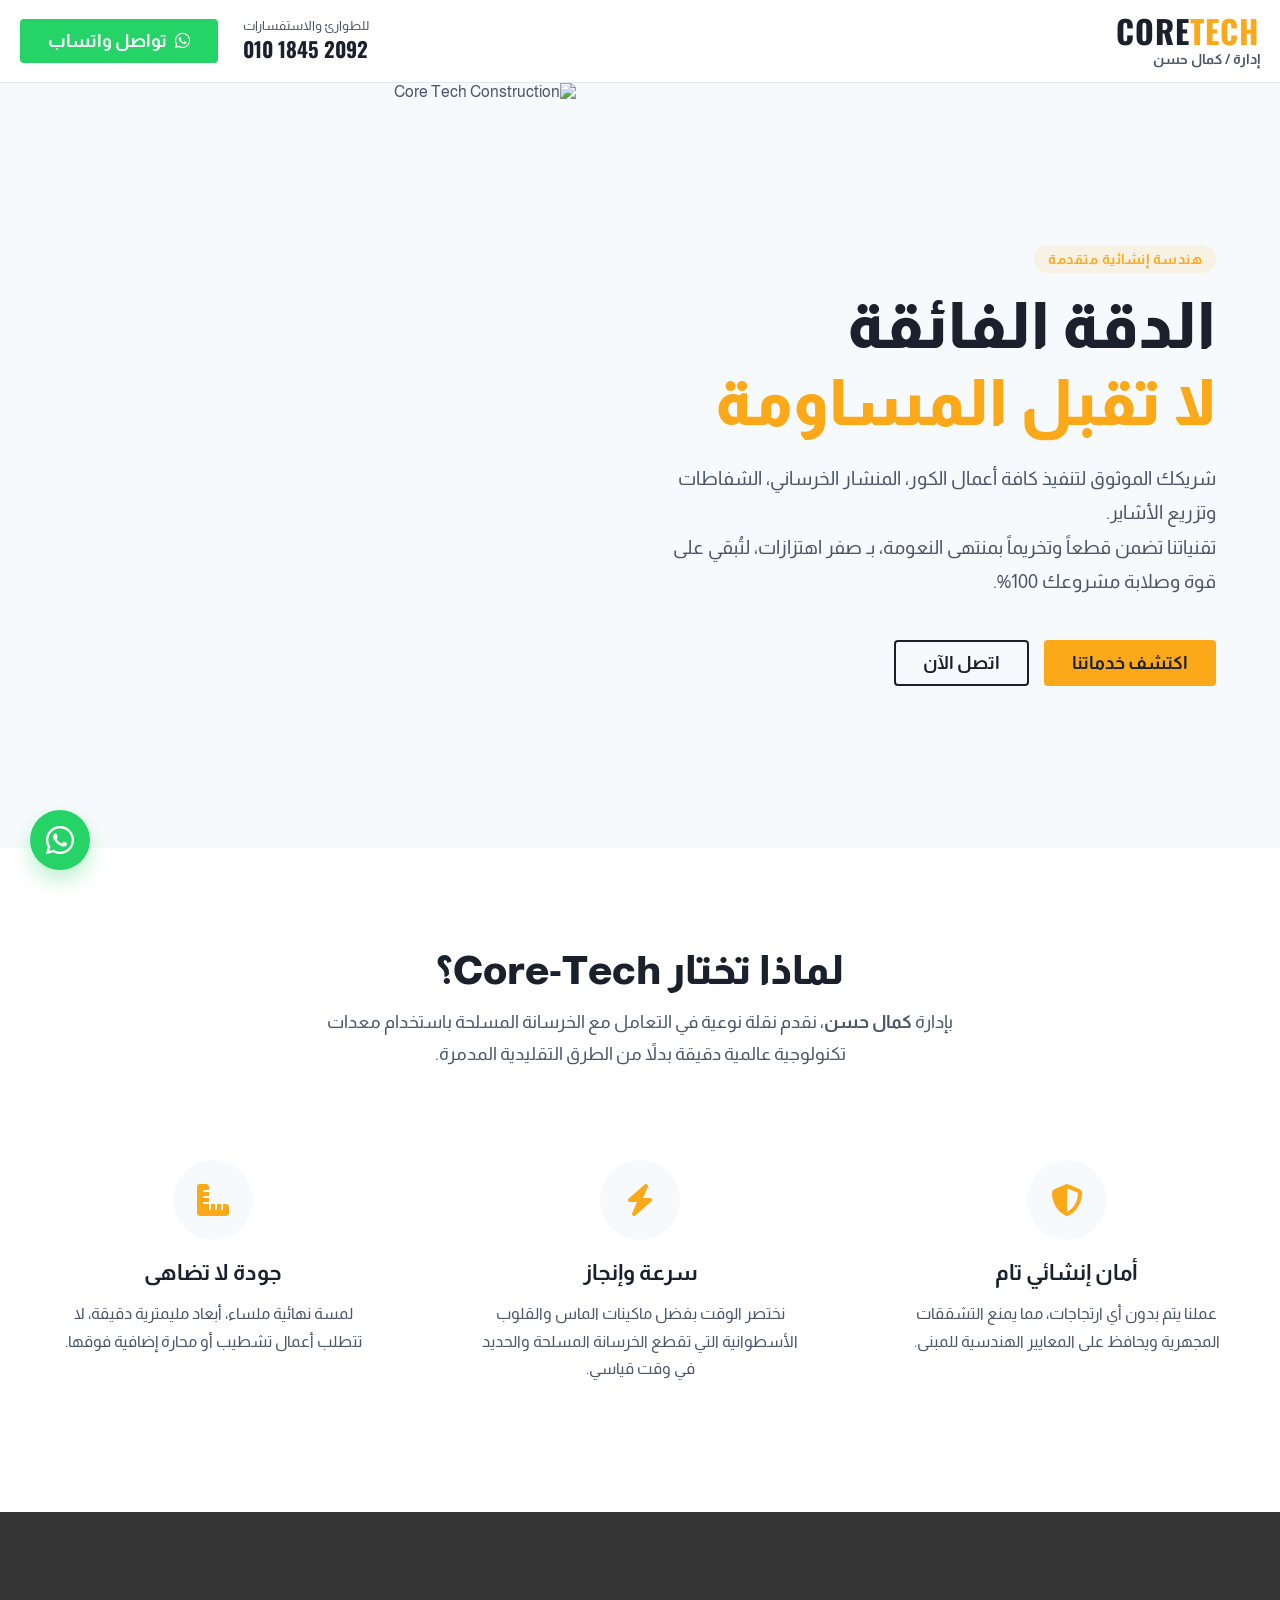
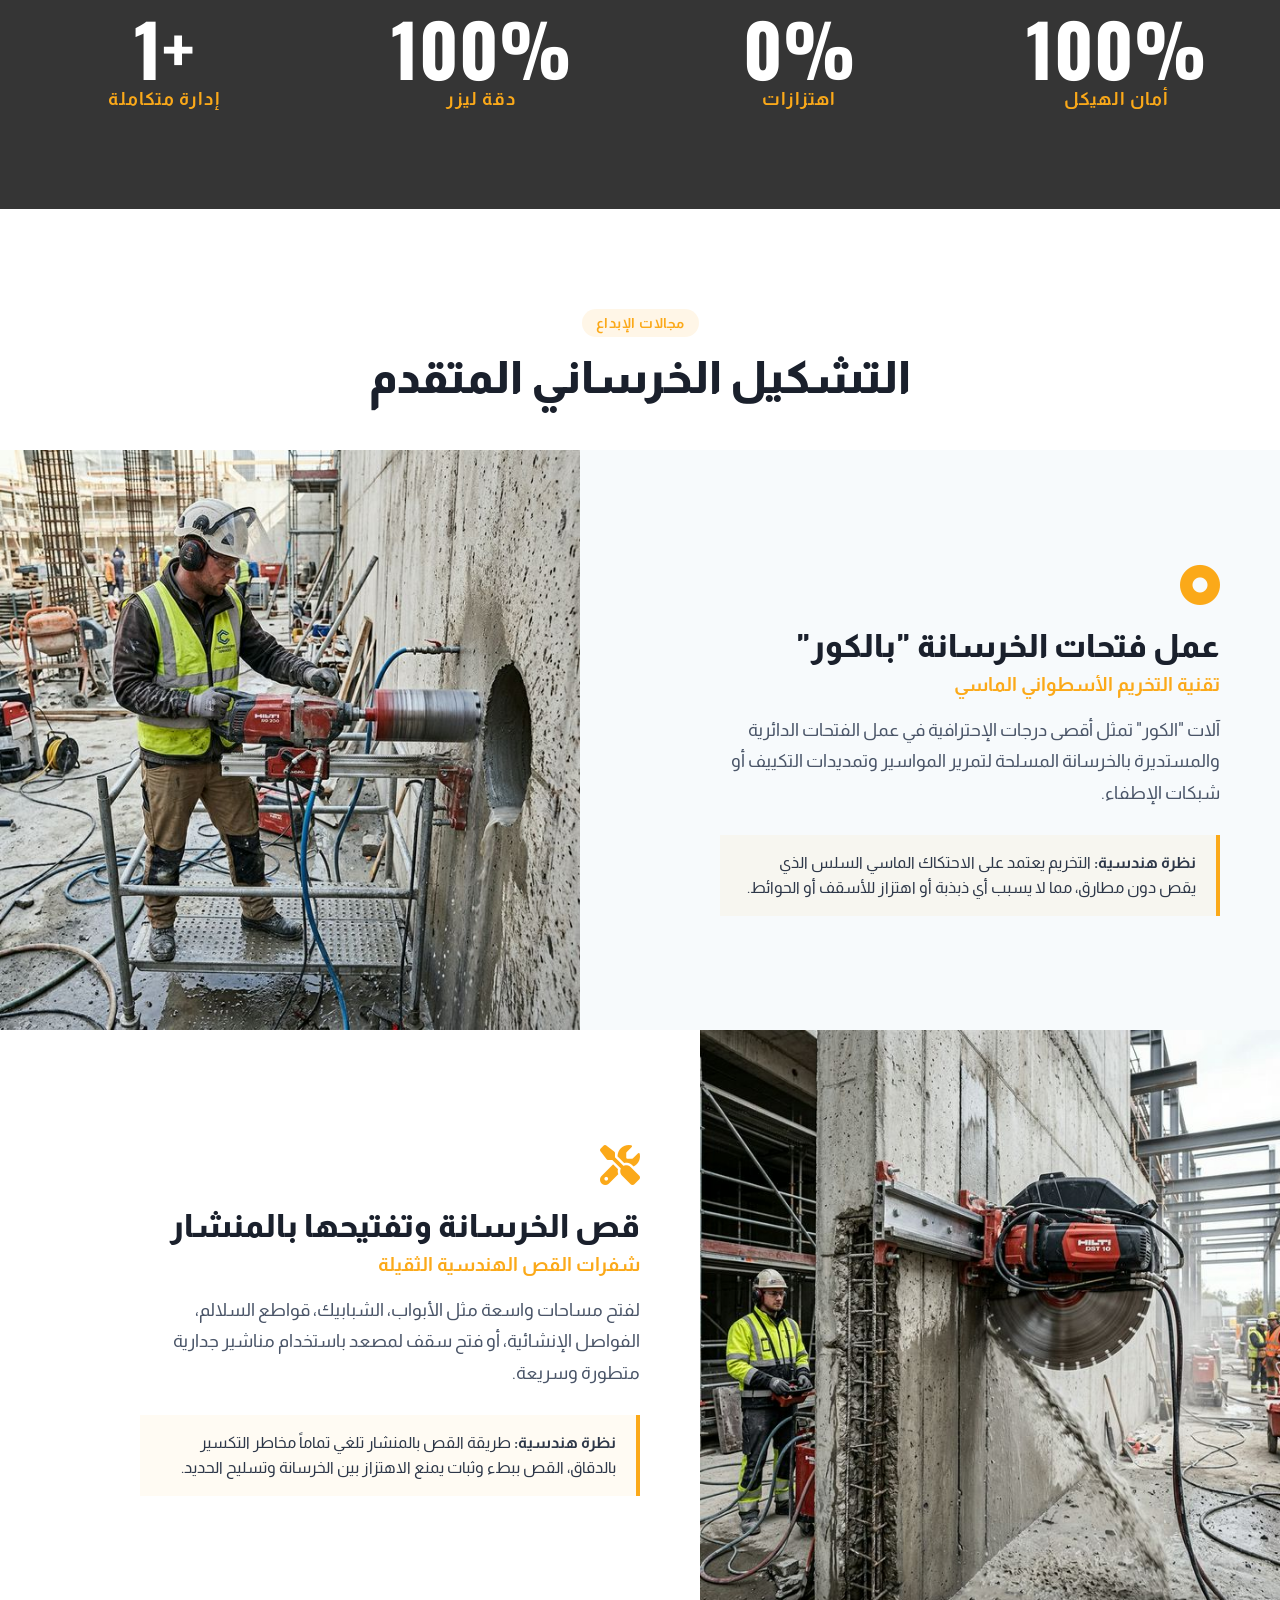
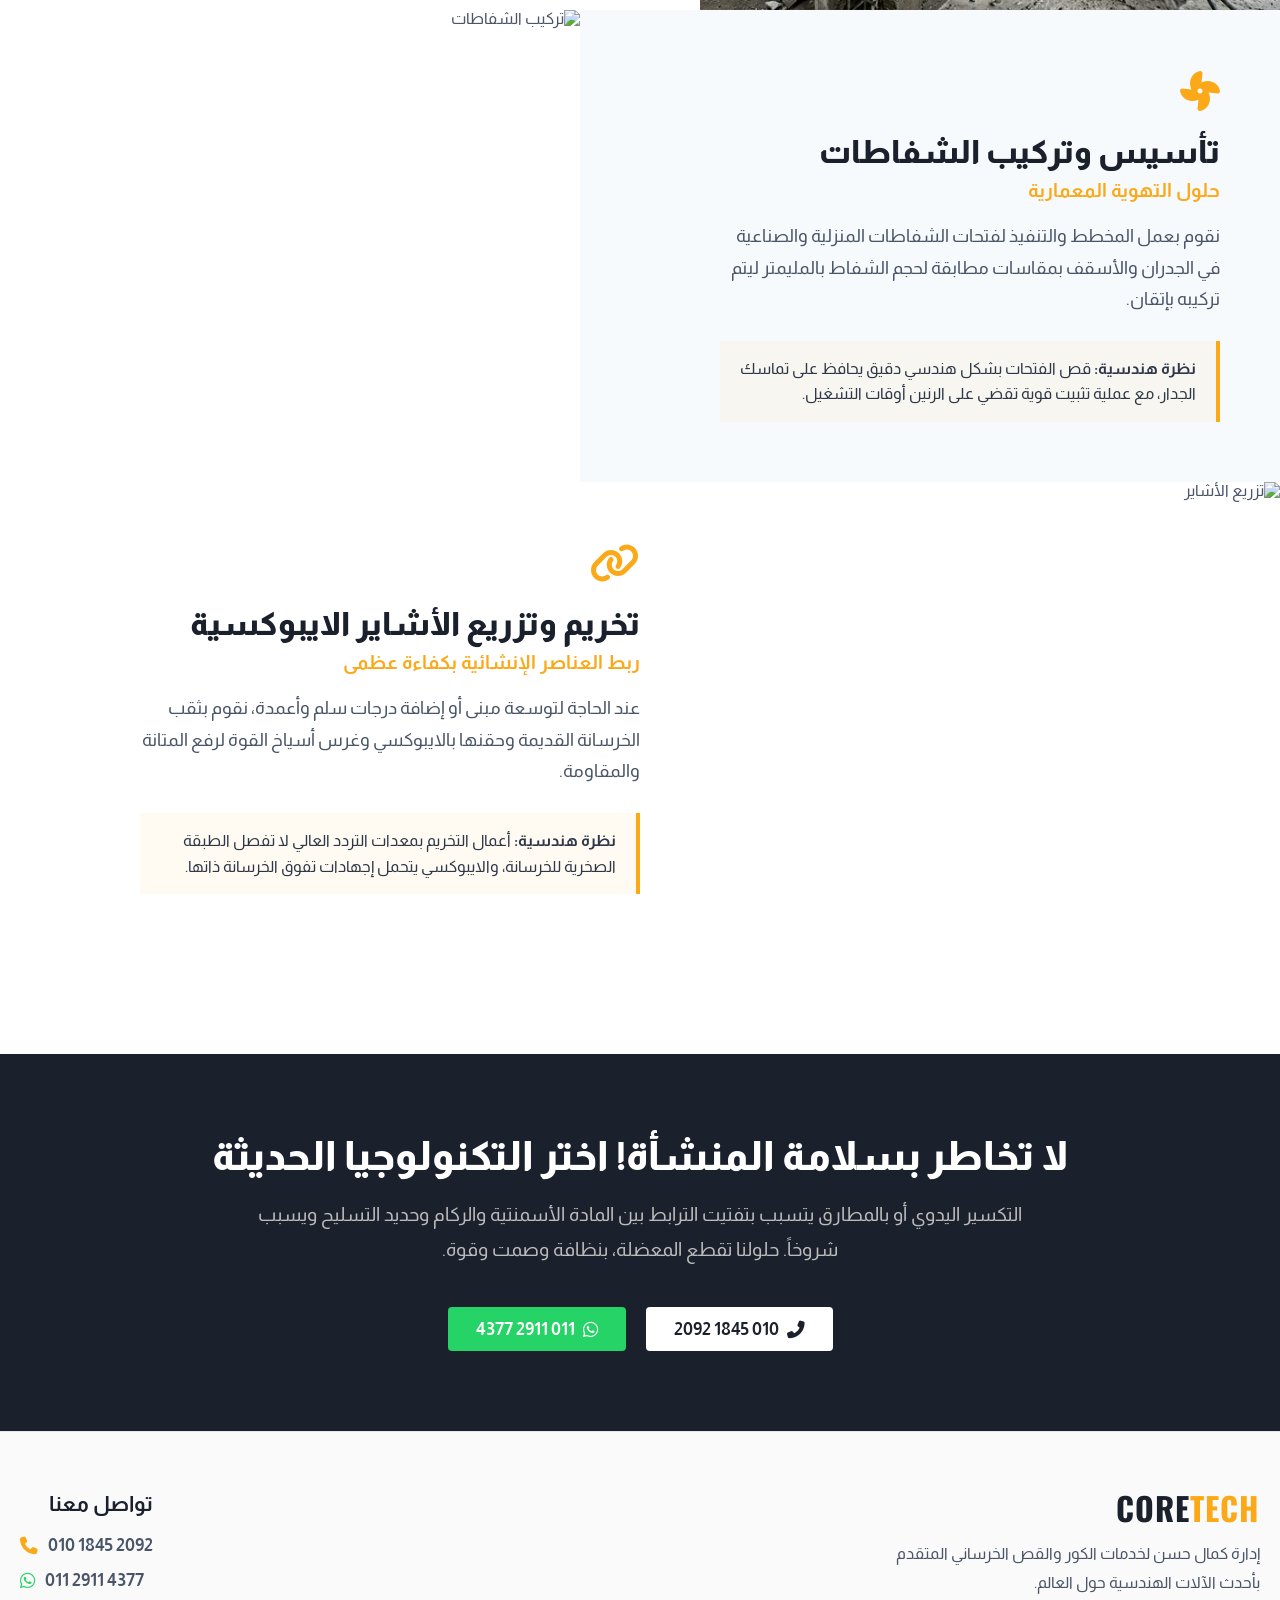
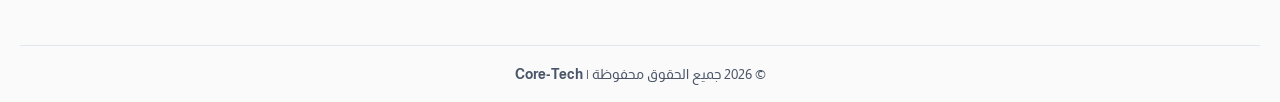
==== index.html @ 0094a3b8 "Add files via upload" ====
<!DOCTYPE html>
<html lang="ar" dir="rtl">

<head>
    <meta charset="UTF-8">
    <meta name="viewport" content="width=device-width, initial-scale=1.0">
    <title>Core-Tech | كمال حسن</title>
    <meta name="description"
        content="Core-Tech لخدمات الكور، قص الخرسانة بالمنشار، تأسيس الشفاطات، وتزريع الأشاير المعتمدة هندسياً.">
    <!-- Google Fonts -->
    <link rel="preconnect" href="https://fonts.googleapis.com">
    <link rel="preconnect" href="https://fonts.gstatic.com" crossorigin>
    <link
        href="https://fonts.googleapis.com/css2?family=Almarai:wght@300;400;700;800&family=Oswald:wght@500;700&display=swap"
        rel="stylesheet">
    <!-- Font Awesome -->
    <link rel="stylesheet" href="https://cdnjs.cloudflare.com/ajax/libs/font-awesome/6.4.0/css/all.min.css">
    <link rel="stylesheet" href="style.css">
</head>

<body>

    <!-- Minimal Header -->
    <header class="site-header">
        <div class="container header-inner">
            <div class="logo">
                <span class="logo-text">CORE<strong>TECH</strong></span>
                <span class="logo-sub">إدارة / كمال حسن</span>
            </div>

            <div class="header-right desktop-visible">
                <div class="header-phone">
                    <span>للطوارئ والاستفسارات</span>
                    <a href="tel:01018452092" dir="ltr">010 1845 2092</a>
                </div>
                <a href="https://wa.me/201129114377" class="btn-solid whatsapp-btn">
                    <i class="fab fa-whatsapp"></i> تواصل واتساب
                </a>
            </div>

            <button class="mobile-toggle"><i class="fas fa-bars"></i></button>
        </div>
    </header>

    <!-- Mobile Dropdown -->
    <nav class="mobile-nav" id="mobileMenu">
        <a href="tel:01018452092" class="nav-item"><i class="fas fa-phone-alt"></i> 010 1845 2092</a>
        <a href="https://wa.me/201129114377" class="nav-item whatsapp-color"><i class="fab fa-whatsapp"></i> 011 2911
            4377</a>
        <a href="#services" class="nav-item">خدماتنا</a>
    </nav>

    <!-- Split Hero Section -->
    <section class="hero-split">
        <div class="hero-text-side">
            <div class="hero-text-content">
                <span class="badge">هندسة إنشائية متقدمة</span>
                <h1 class="main-title">الدقة الفائقة <br> <span>لا تقبل المساومة</span></h1>
                <p class="main-desc">
                    شريكك الموثوق لتنفيذ كافة أعمال الكور، المنشار الخرساني، الشفاطات وتزريع الأشاير.
                    <br>تقنياتنا تضمن قطعاً وتخريماً بمنتهى النعومة، بـ صفر اهتزازات، لتُبقي على قوة وصلابة مشروعك 100%.
                </p>
                <div class="hero-buttons">
                    <a href="#services" class="btn-solid primary-btn">اكتشف خدماتنا</a>
                    <a href="tel:01018452092" class="btn-outline">اتصل الآن</a>
                </div>
            </div>
        </div>
        <div class="hero-image-side">
            <img src="https://images.pexels.com/photos/159306/construction-site-build-construction-work-159306.jpeg?auto=compress&cs=tinysrgb&w=1200"
                alt="Core Tech Construction">
        </div>
    </section>

    <!-- Professional Features Section -->
    <section class="features-block">
        <div class="container">
            <div class="features-header text-center">
                <h2>لماذا تختار Core-Tech؟</h2>
                <p>بإدارة <strong>كمال حسن</strong>، نقدم نقلة نوعية في التعامل مع الخرسانة المسلحة باستخدام معدات
                    تكنولوجية عالمية دقيقة بدلاً من الطرق التقليدية المدمرة.</p>
            </div>
            <div class="features-row">
                <div class="f-box">
                    <div class="icon-wrap"><i class="fas fa-shield-alt"></i></div>
                    <h3>أمان إنشائي تام</h3>
                    <p>عملنا يتم بدون أي ارتجاجات، مما يمنع التشققات المجهرية ويحافظ على المعايير الهندسية للمبنى.</p>
                </div>
                <div class="f-box">
                    <div class="icon-wrap"><i class="fas fa-bolt"></i></div>
                    <h3>سرعة وإنجاز</h3>
                    <p>نختصر الوقت بفضل ماكينات الماس والقلوب الأسطوانية التي تقطع الخرسانة المسلحة والحديد في وقت
                        قياسي.</p>
                </div>
                <div class="f-box">
                    <div class="icon-wrap"><i class="fas fa-ruler-combined"></i></div>
                    <h3>جودة لا تضاهى</h3>
                    <p>لمسة نهائية ملساء، أبعاد مليمترية دقيقة، لا تتطلب أعمال تشطيب أو محارة إضافية فوقها.</p>
                </div>
            </div>
        </div>
    </section>

    <!-- Parallax Stats -->
    <section class="stats-parallax">
        <div class="parallax-overlay"></div>
        <div class="container stats-inner">
            <div class="stat-circle">
                <span class="num">100%</span>
                <span class="text">أمان الهيكل</span>
            </div>
            <div class="stat-circle">
                <span class="num">0%</span>
                <span class="text">اهتزازات</span>
            </div>
            <div class="stat-circle">
                <span class="num">100%</span>
                <span class="text">دقة ليزر</span>
            </div>
            <div class="stat-circle">
                <span class="num">+1</span>
                <span class="text">إدارة متكاملة</span>
            </div>
        </div>
    </section>

    <!-- Alternate Full-Width Services -->
    <section id="services" class="services-alternate">
        <div class="container text-center mb-5">
            <span class="badge">مجالات الإبداع</span>
            <h2 class="section-title">التشكيل الخرساني المتقدم</h2>
        </div>

        <!-- Service 1: Image Right -->
        <div class="service-row">
            <div class="service-text bg-light">
                <div class="s-content">
                    <div class="s-icon"><i class="fas fa-dot-circle"></i></div>
                    <h3>عمل فتحات الخرسانة "بالكور"</h3>
                    <h4>تقنية التخريم الأسطواني الماسي</h4>
                    <p>آلات "الكور" تمثل أقصى درجات الإحترافية في عمل الفتحات الدائرية والمستديرة بالخرسانة المسلحة
                        لتمرير المواسير وتمديدات التكييف أو شبكات الإطفاء.</p>
                    <div class="guarantee-note">
                        <strong>نظرة هندسية:</strong> التخريم يعتمد على الاحتكاك الماسي السلس الذي يقص دون مطارق، مما لا
                        يسبب أي ذبذبة أو اهتزاز للأسقف أو الحوائط.
                    </div>
                </div>
            </div>
            <div class="service-image">
                <img src="images/core_drilling.png" alt="آلة الكور">
            </div>
        </div>

        <!-- Service 2: Image Left -->
        <div class="service-row reverse">
            <div class="service-text">
                <div class="s-content">
                    <div class="s-icon"><i class="fas fa-tools"></i></div>
                    <h3>قص الخرسانة وتفتيحها بالمنشار</h3>
                    <h4>شفرات القص الهندسية الثقيلة</h4>
                    <p>لفتح مساحات واسعة مثل الأبواب، الشبابيك، قواطع السلالم، الفواصل الإنشائية، أو فتح سقف لمصعد
                        باستخدام مناشير جدارية متطورة وسريعة.</p>
                    <div class="guarantee-note">
                        <strong>نظرة هندسية:</strong> طريقة القص بالمنشار تلغي تماماً مخاطر التكسير بالدقاق، القص ببطء
                        وثبات يمنع الاهتزاز بين الخرسانة وتسليح الحديد.
                    </div>
                </div>
            </div>
            <div class="service-image">
                <img src="images/concrete_saw.png" alt="المنشار الخرساني">
            </div>
        </div>

        <!-- Service 3: Image Right -->
        <div class="service-row">
            <div class="service-text bg-light">
                <div class="s-content">
                    <div class="s-icon"><i class="fas fa-fan"></i></div>
                    <h3>تأسيس وتركيب الشفاطات</h3>
                    <h4>حلول التهوية المعمارية</h4>
                    <p>نقوم بعمل المخطط والتنفيذ لفتحات الشفاطات المنزلية والصناعية في الجدران والأسقف بمقاسات مطابقة
                        لحجم الشفاط بالمليمتر ليتم تركيبه بإتقان.</p>
                    <div class="guarantee-note">
                        <strong>نظرة هندسية:</strong> قص الفتحات بشكل هندسي دقيق يحافظ على تماسك الجدار، مع عملية تثبيت
                        قوية تقضي على الرنين أوقات التشغيل.
                    </div>
                </div>
            </div>
            <div class="service-image">
                <img src="https://images.pexels.com/photos/159306/construction-site-build-construction-work-159306.jpeg?auto=compress&cs=tinysrgb&w=800"
                    alt="تركيب الشفاطات">
            </div>
        </div>

        <!-- Service 4: Image Left -->
        <div class="service-row reverse">
            <div class="service-text">
                <div class="s-content">
                    <div class="s-icon"><i class="fas fa-link"></i></div>
                    <h3>تخريم وتزريع الأشاير الايبوكسية</h3>
                    <h4>ربط العناصر الإنشائية بكفاءة عظمى</h4>
                    <p>عند الحاجة لتوسعة مبنى أو إضافة درجات سلم وأعمدة، نقوم بثقب الخرسانة القديمة وحقنها بالايبوكسي
                        وغرس أسياخ القوة لرفع المتانة والمقاومة.</p>
                    <div class="guarantee-note">
                        <strong>نظرة هندسية:</strong> أعمال التخريم بمعدات التردد العالي لا تفصل الطبقة الصخرية
                        للخرسانة، والايبوكسي يتحمل إجهادات تفوق الخرسانة ذاتها.
                    </div>
                </div>
            </div>
            <div class="service-image">
                <img src="https://images.pexels.com/photos/1216589/pexels-photo-1216589.jpeg?auto=compress&cs=tinysrgb&w=800"
                    alt="تزريع الأشاير">
            </div>
        </div>
    </section>

    <!-- Dark Call-to-action Action -->
    <section class="cta-dark">
        <div class="container text-center">
            <h2>لا تخاطر بسلامة المنشأة! اختر التكنولوجيا الحديثة</h2>
            <p class="cta-p">التكسير اليدوي أو بالمطارق يتسبب بتفتيت الترابط بين المادة الأسمنتية والركام وحديد التسليح
                ويسبب شروخاً. حلولنا تقطع المعضلة، بنظافة وصمت وقوة.</p>
            <div class="cta-buttons">
                <a href="tel:01018452092" class="btn-solid light-btn"><i class="fas fa-phone-alt"></i> 010 1845 2092</a>
                <a href="https://wa.me/201129114377" class="btn-solid whatsapp-btn"><i class="fab fa-whatsapp"></i> 011
                    2911 4377</a>
            </div>
        </div>
    </section>

    <!-- Minimal Footer -->
    <footer class="footer-minimal">
        <div class="container">
            <div class="footer-top">
                <div class="f-brand">
                    <span class="logo-text">CORE<strong>TECH</strong></span>
                    <p>إدارة كمال حسن لخدمات الكور والقص الخرساني المتقدم بأحدث الآلات الهندسية حول العالم.</p>
                </div>
                <div class="f-contact-info">
                    <h4>تواصل معنا</h4>
                    <ul class="f-list">
                        <li><a href="tel:01018452092" dir="ltr"><i class="fas fa-phone"></i> 010 1845 2092</a></li>
                        <li><a href="https://wa.me/201129114377" dir="ltr" class="wa-text"><i
                                    class="fab fa-whatsapp"></i> 011 2911 4377</a></li>
                    </ul>
                </div>
            </div>
            <div class="footer-bottom">
                <p>&copy; 2026 جميع الحقوق محفوظة | <strong>Core-Tech</strong></p>
            </div>
        </div>
    </footer>

    <!-- Fixed WhatsApp Bubble -->
    <a href="https://wa.me/201129114377" class="wa-bubble" target="_blank" aria-label="WhatsApp">
        <i class="fab fa-whatsapp"></i>
    </a>

    <script src="script.js"></script>
</body>

</html>
---- style.css ----
/* 
  CLEAN MINIMAL ARCHITECTURE THEME
  Primary: Industrial Gold (#FBA919), Navy Dark (#1A202C)
  Background: Pure White (#FFFFFF), Off-White (#F7FAFC)
  Typography: Almarai for Body, Oswald/Almarai for Headlines
*/

:root {
    --primary: #FBA919;
    /* Industrial Gold */
    --primary-hover: #E0930B;
    --dark: #1A202C;
    --dark-grey: #2D3748;
    --light-grey: #F7FAFC;
    --border: #E2E8F0;
    --white: #FFFFFF;
    --text-body: #4A5568;
    --whatsapp: #25D366;
}

* {
    margin: 0;
    padding: 0;
    box-sizing: border-box;
}

html {
    scroll-behavior: smooth;
    font-family: 'Almarai', sans-serif;
    color: var(--text-body);
    background-color: var(--white);
}

body {
    overflow-x: hidden;
}

.container {
    max-width: 1280px;
    margin: 0 auto;
    padding: 0 20px;
}

a {
    text-decoration: none;
    color: inherit;
    transition: 0.3s;
}

.text-center {
    text-align: center;
}

.mb-5 {
    margin-bottom: 3rem;
}

/* Buttons */
.btn-solid {
    display: inline-flex;
    align-items: center;
    gap: 8px;
    padding: 12px 28px;
    font-weight: 700;
    font-size: 1.1rem;
    border-radius: 4px;
    transition: 0.3s;
    border: none;
    cursor: pointer;
}

.primary-btn {
    background-color: var(--primary);
    color: var(--dark);
}

.primary-btn:hover {
    background-color: var(--primary-hover);
    transform: translateY(-2px);
}

.whatsapp-btn {
    background-color: var(--whatsapp);
    color: var(--white);
}

.whatsapp-btn:hover {
    background-color: #1ea952;
    transform: translateY(-2px);
}

.light-btn {
    background-color: var(--white);
    color: var(--dark);
}

.light-btn:hover {
    background-color: var(--border);
    transform: translateY(-2px);
}

.btn-outline {
    display: inline-flex;
    align-items: center;
    gap: 8px;
    padding: 11px 27px;
    font-weight: 700;
    font-size: 1.1rem;
    border-radius: 4px;
    border: 2px solid var(--dark);
    color: var(--dark);
    transition: 0.3s;
    background: transparent;
}

.btn-outline:hover {
    background: var(--dark);
    color: var(--white);
}

.badge {
    display: inline-block;
    padding: 6px 14px;
    background-color: rgba(251, 169, 25, 0.1);
    color: var(--primary);
    font-weight: 700;
    font-size: 0.9rem;
    border-radius: 20px;
    margin-bottom: 15px;
    letter-spacing: 0.5px;
}

/* Header Minimal */
.site-header {
    background-color: var(--white);
    border-bottom: 1px solid var(--border);
    position: sticky;
    top: 0;
    z-index: 1000;
    padding: 15px 0;
}

.header-inner {
    display: flex;
    justify-content: space-between;
    align-items: center;
}

.logo {
    display: flex;
    flex-direction: column;
}

.logo-text {
    font-family: 'Oswald', sans-serif;
    font-size: 2rem;
    font-weight: 700;
    color: var(--dark);
    line-height: 1;
    letter-spacing: 1px;
}

.logo-text strong {
    color: var(--primary);
}

.logo-sub {
    font-size: 0.85rem;
    color: var(--text-body);
    font-weight: 700;
    margin-top: 5px;
}

.header-right {
    display: flex;
    align-items: center;
    gap: 25px;
}

.header-phone {
    display: flex;
    flex-direction: column;
    align-items: flex-end;
}

.header-phone span {
    font-size: 0.8rem;
    color: var(--text-body);
}

.header-phone a {
    font-size: 1.3rem;
    font-weight: 800;
    color: var(--dark);
    font-family: 'Oswald', sans-serif;
}

.header-phone a:hover {
    color: var(--primary);
}

.mobile-toggle {
    display: none;
    font-size: 1.8rem;
    background: none;
    border: none;
    color: var(--dark);
    cursor: pointer;
}

.mobile-nav {
    display: none;
    flex-direction: column;
    background: var(--white);
    border-bottom: 1px solid var(--border);
    padding: 10px 20px;
}

.mobile-nav.show {
    display: flex;
}

.mobile-nav .nav-item {
    padding: 15px 0;
    border-bottom: 1px solid var(--border);
    font-weight: 700;
    font-size: 1.1rem;
    color: var(--dark);
    display: flex;
    align-items: center;
    gap: 10px;
}

.mobile-nav .nav-item:last-child {
    border-bottom: none;
}

.mobile-nav .whatsapp-color {
    color: var(--whatsapp);
}

/* Split Hero */
.hero-split {
    display: flex;
    min-height: 85vh;
    background-color: var(--light-grey);
}

.hero-text-side {
    flex: 1;
    display: flex;
    align-items: center;
    padding: 60px 5%;
}

.hero-text-content {
    max-width: 600px;
}

.main-title {
    font-size: 4rem;
    font-weight: 800;
    color: var(--dark);
    line-height: 1.2;
    margin-bottom: 20px;
}

.main-title span {
    color: var(--primary);
}

.main-desc {
    font-size: 1.2rem;
    line-height: 1.8;
    color: var(--text-body);
    margin-bottom: 40px;
}

.hero-buttons {
    display: flex;
    gap: 15px;
}

.hero-image-side {
    flex: 1;
    position: relative;
    clip-path: polygon(10% 0, 100% 0, 100% 100%, 0 100%);
}

.hero-image-side img {
    width: 100%;
    height: 100%;
    object-fit: cover;
    display: block;
}

/* Features Block */
.features-block {
    padding: 100px 0;
    background-color: var(--white);
}

.features-header {
    max-width: 700px;
    margin: 0 auto 60px;
}

.features-header h2 {
    font-size: 2.5rem;
    color: var(--dark);
    margin-bottom: 15px;
    font-weight: 800;
}

.features-header p {
    font-size: 1.1rem;
    line-height: 1.8;
}

.features-row {
    display: grid;
    grid-template-columns: repeat(3, 1fr);
    gap: 40px;
}

.f-box {
    text-align: center;
    padding: 30px;
}

.icon-wrap {
    width: 80px;
    height: 80px;
    background-color: var(--light-grey);
    border-radius: 50%;
    display: flex;
    justify-content: center;
    align-items: center;
    margin: 0 auto 20px;
    font-size: 2rem;
    color: var(--primary);
    transition: 0.3s;
}

.f-box:hover .icon-wrap {
    background-color: var(--primary);
    color: var(--white);
    transform: scale(1.1);
}

.f-box h3 {
    font-size: 1.4rem;
    color: var(--dark);
    margin-bottom: 15px;
    font-weight: 700;
}

.f-box p {
    line-height: 1.7;
}

/* Parallax Stats */
.stats-parallax {
    position: relative;
    padding: 100px 0;
    background: url('https://images.unsplash.com/photo-1541888081622-1be3a7f722a4?q=80&w=1920&auto=format&fit=crop') center/cover fixed;
}

.parallax-overlay {
    position: absolute;
    top: 0;
    left: 0;
    width: 100%;
    height: 100%;
    background-color: rgba(18, 18, 18, 0.85);
}

.stats-inner {
    position: relative;
    z-index: 1;
    display: grid;
    grid-template-columns: repeat(4, 1fr);
    text-align: center;
    gap: 30px;
}

.stat-circle {
    display: flex;
    flex-direction: column;
    align-items: center;
}

.stat-circle .num {
    font-family: 'Oswald', sans-serif;
    font-size: 4.5rem;
    font-weight: 700;
    color: var(--white);
    margin-bottom: 5px;
    line-height: 1;
}

.stat-circle .text {
    font-size: 1.1rem;
    color: var(--primary);
    font-weight: 700;
    text-transform: uppercase;
    letter-spacing: 1px;
}

/* Services Alternate Row */
.services-alternate {
    padding: 100px 0;
    background-color: var(--white);
}

.section-title {
    font-size: 2.8rem;
    font-weight: 800;
    color: var(--dark);
}

.service-row {
    display: flex;
    align-items: stretch;
}

.service-row.reverse {
    flex-direction: row-reverse;
}

.service-text {
    flex: 1;
    display: flex;
    align-items: center;
    padding: 60px;
}

.bg-light {
    background-color: var(--light-grey);
}

.s-content {
    max-width: 500px;
}

.s-icon {
    font-size: 2.5rem;
    color: var(--primary);
    margin-bottom: 20px;
}

.s-content h3 {
    font-size: 2rem;
    font-weight: 800;
    color: var(--dark);
    margin-bottom: 10px;
}

.s-content h4 {
    font-size: 1.2rem;
    color: var(--primary);
    margin-bottom: 20px;
    font-weight: 700;
}

.s-content p {
    font-size: 1.1rem;
    line-height: 1.8;
    margin-bottom: 25px;
}

.guarantee-note {
    border-right: 4px solid var(--primary);
    padding: 15px 20px;
    background-color: rgba(251, 169, 25, 0.05);
    font-size: 1rem;
    line-height: 1.6;
    color: var(--dark-grey);
}

.service-image {
    flex: 1;
    min-height: 400px;
}

.service-image img {
    width: 100%;
    height: 100%;
    object-fit: cover;
    display: block;
}

/* CTA Dark */
.cta-dark {
    padding: 80px 0;
    background-color: var(--dark);
    color: var(--white);
}

.cta-dark h2 {
    font-size: 2.5rem;
    font-weight: 800;
    margin-bottom: 20px;
}

.cta-p {
    font-size: 1.2rem;
    max-width: 800px;
    margin: 0 auto 40px;
    line-height: 1.8;
    color: #BBBBBB;
}

.cta-buttons {
    display: flex;
    justify-content: center;
    gap: 20px;
}

/* Minimal Footer */
.footer-minimal {
    background-color: #FAFAFA;
    border-top: 1px solid var(--border);
    padding: 60px 0 20px;
}

.footer-top {
    display: flex;
    justify-content: space-between;
    align-items: flex-start;
    margin-bottom: 40px;
}

.f-brand p {
    max-width: 400px;
    margin-top: 15px;
    line-height: 1.8;
}

.f-contact-info h4 {
    font-size: 1.3rem;
    color: var(--dark);
    margin-bottom: 20px;
}

.f-list {
    list-style: none;
}

.f-list li {
    margin-bottom: 15px;
}

.f-list a {
    display: flex;
    align-items: center;
    gap: 10px;
    font-weight: 700;
    font-size: 1.1rem;
    color: var(--text-body);
}

.f-list a:hover {
    color: var(--primary);
}

.f-list .wa-text:hover {
    color: var(--whatsapp);
}

.f-list i {
    color: var(--primary);
}

.f-list .wa-text i {
    color: var(--whatsapp);
}

.footer-bottom {
    text-align: center;
    padding-top: 20px;
    border-top: 1px solid var(--border);
    font-size: 0.9rem;
}

/* Fixed Bubble */
.wa-bubble {
    position: fixed;
    bottom: 30px;
    left: 30px;
    width: 60px;
    height: 60px;
    background-color: var(--whatsapp);
    color: var(--white);
    border-radius: 50%;
    display: flex;
    align-items: center;
    justify-content: center;
    font-size: 2rem;
    box-shadow: 0 10px 20px rgba(37, 211, 102, 0.3);
    z-index: 1000;
    transition: 0.3s;
}

.wa-bubble:hover {
    transform: scale(1.1);
}

/* Responsive */
@media (max-width: 1024px) {
    .hero-split {
        flex-direction: column;
    }

    .hero-image-side {
        clip-path: none;
        min-height: 400px;
    }

    .hero-text-side {
        padding: 60px 20px;
    }

    .features-row {
        grid-template-columns: 1fr;
    }

    .stats-inner {
        grid-template-columns: repeat(2, 1fr);
        gap: 50px;
    }

    .service-row,
    .service-row.reverse {
        flex-direction: column;
    }

    .service-text {
        padding: 40px 20px;
    }
}

@media (max-width: 768px) {
    .desktop-visible {
        display: none;
    }

    .mobile-toggle {
        display: block;
    }

    .main-title {
        font-size: 2.8rem;
    }

    .hero-buttons {
        flex-direction: column;
    }

    .stats-inner {
        grid-template-columns: 1fr;
    }

    .cta-buttons {
        flex-direction: column;
    }

    .footer-top {
        flex-direction: column;
        gap: 40px;
    }
}
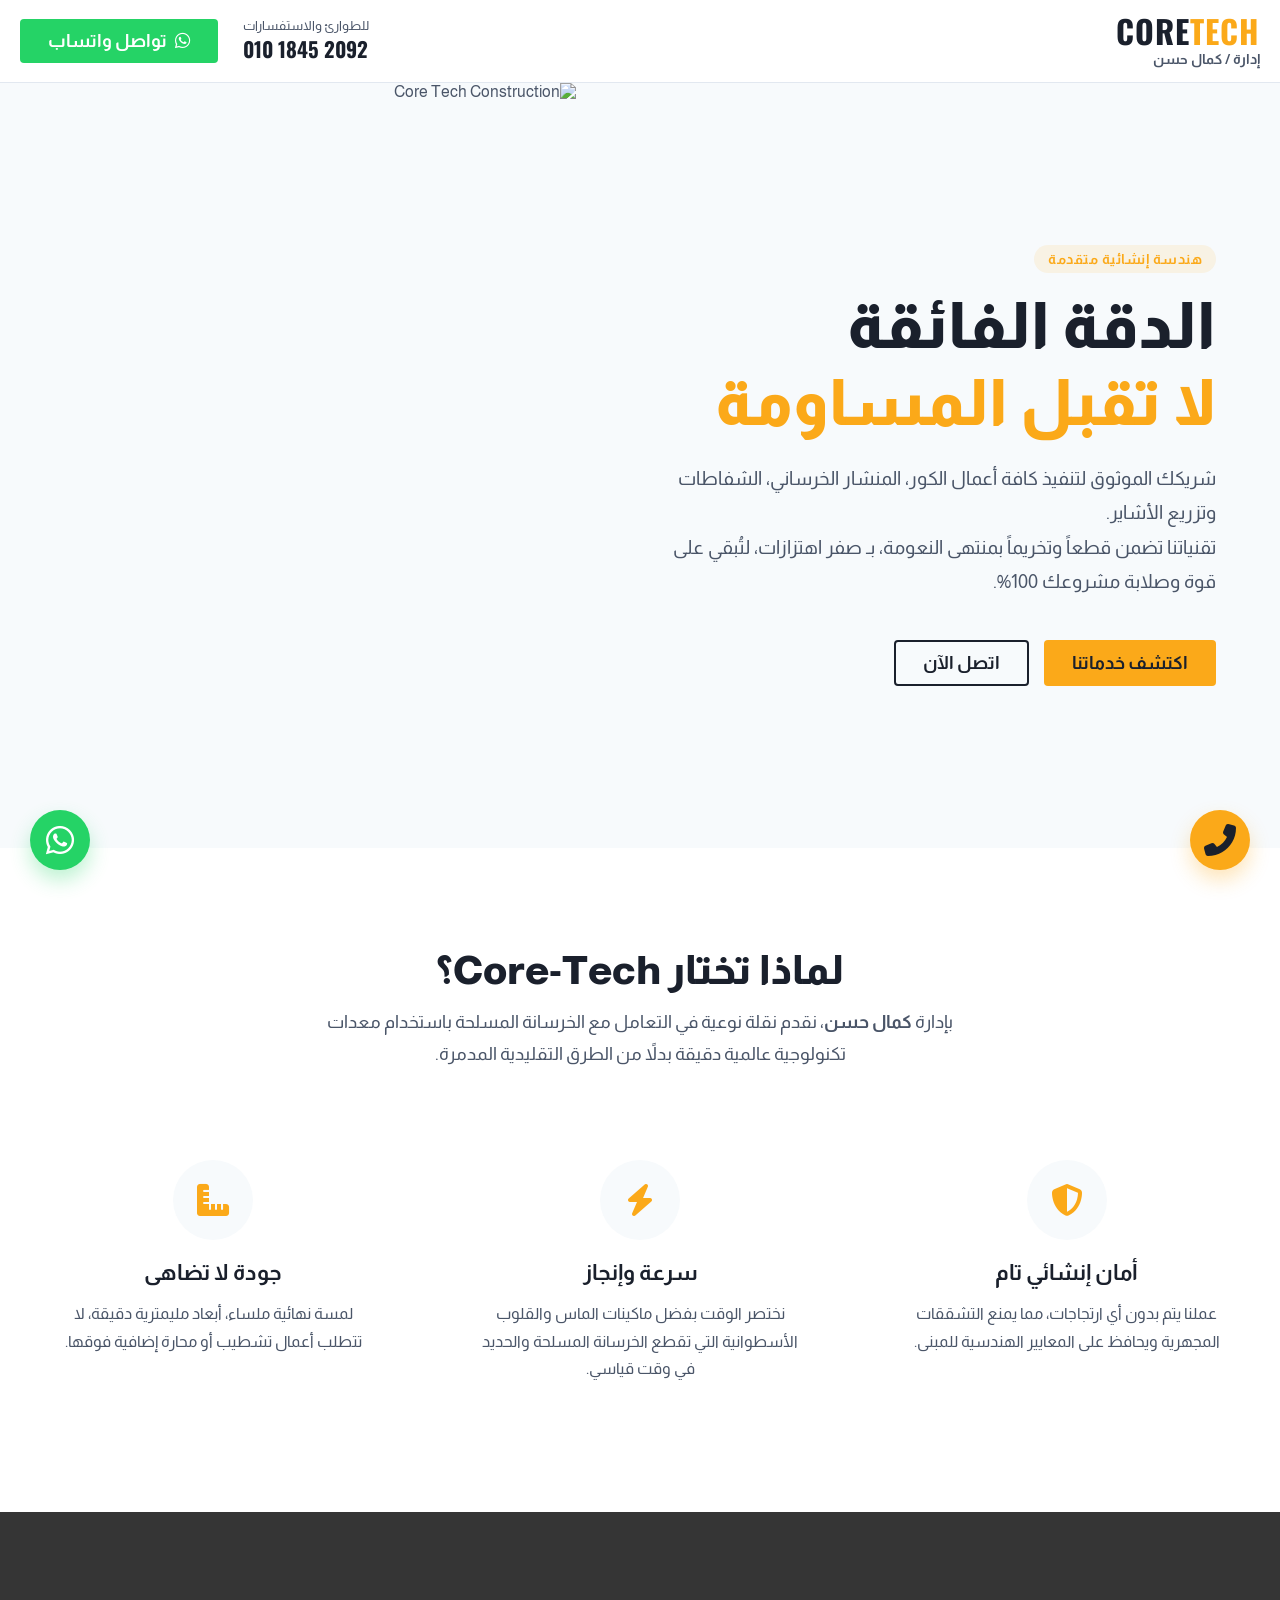
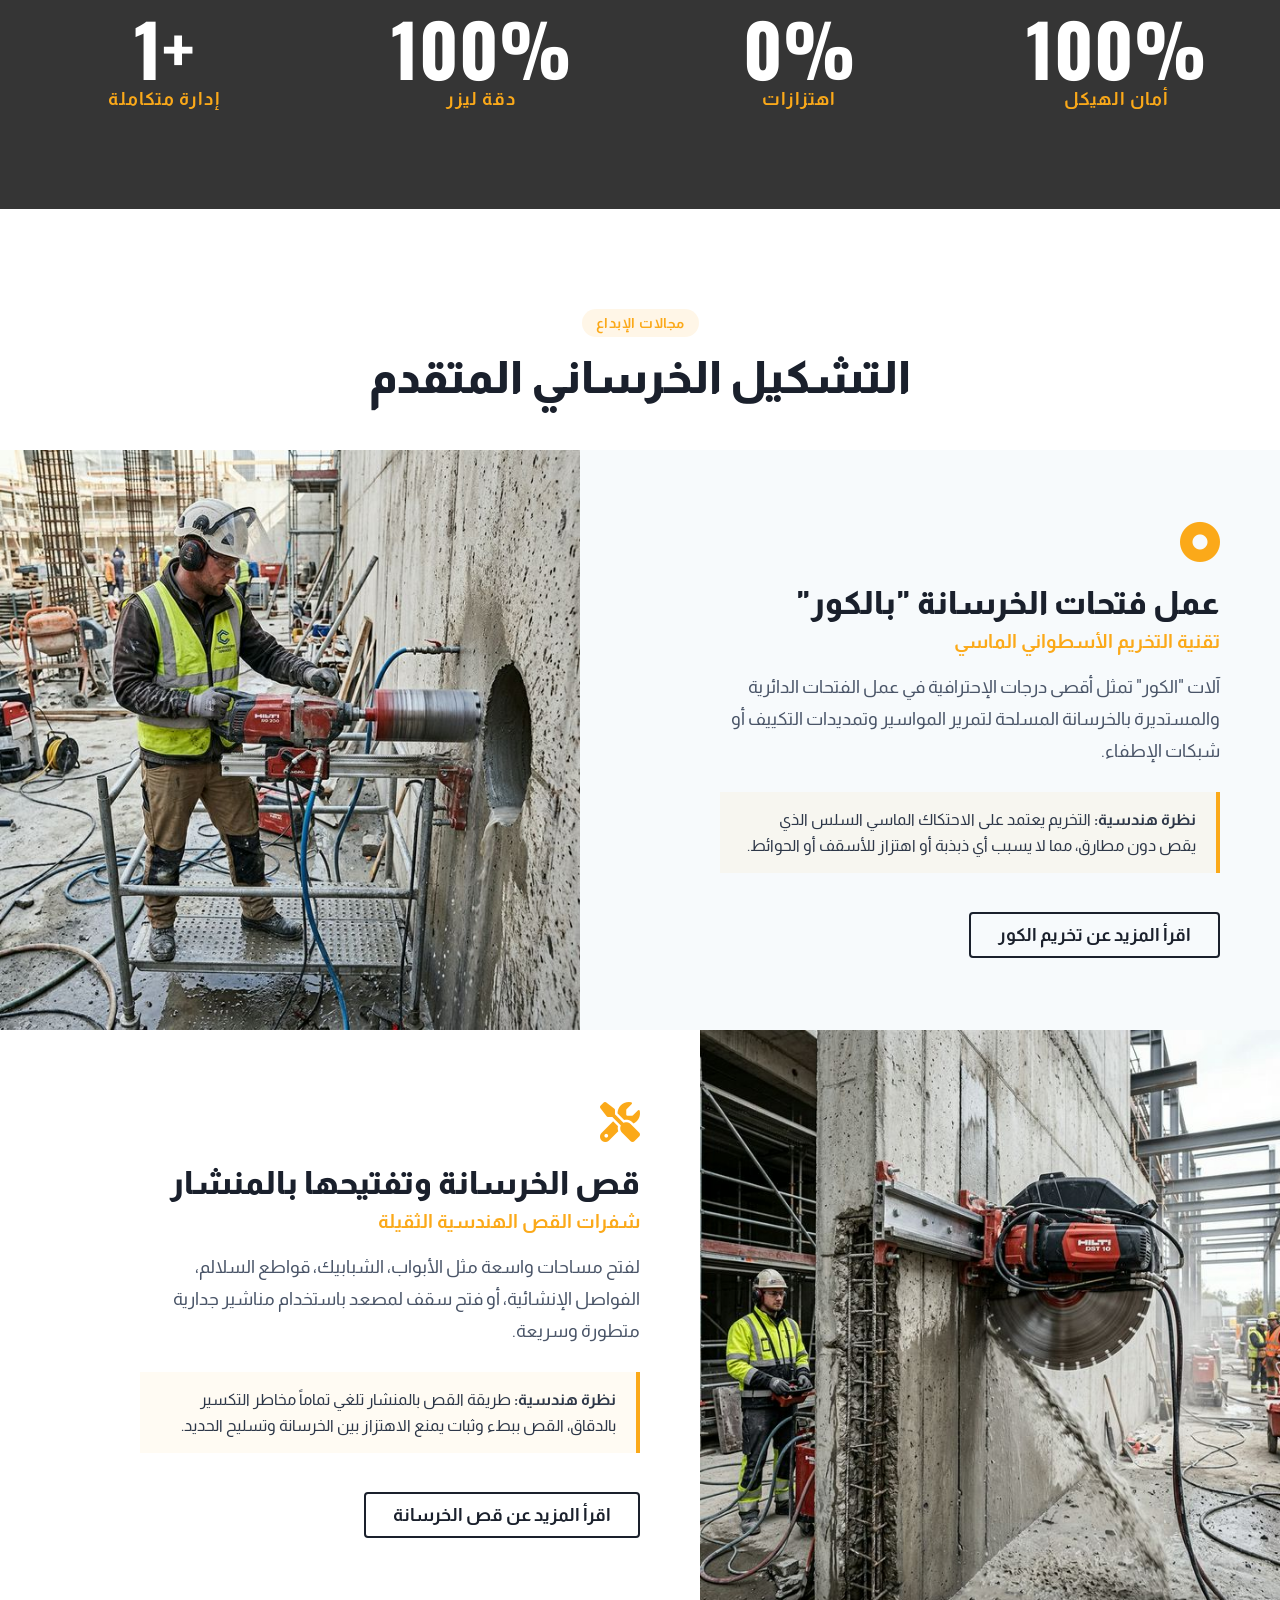
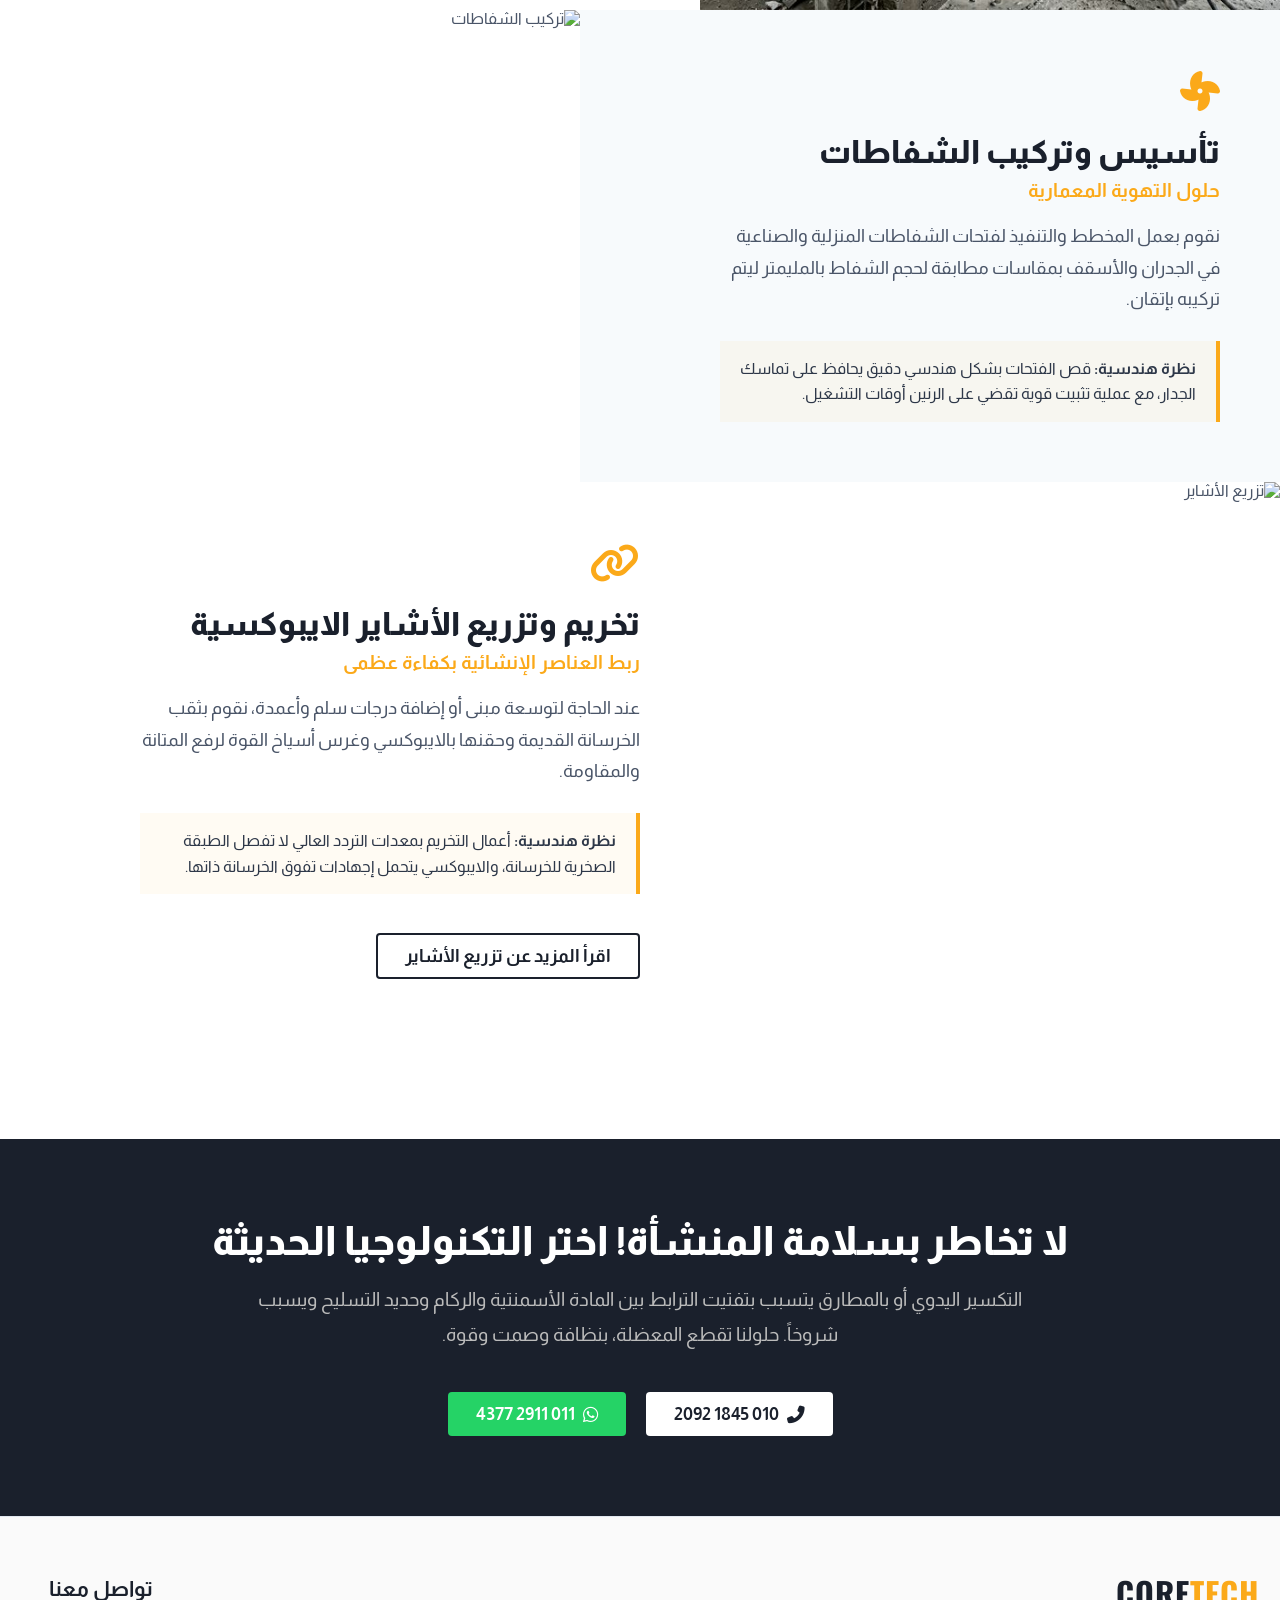
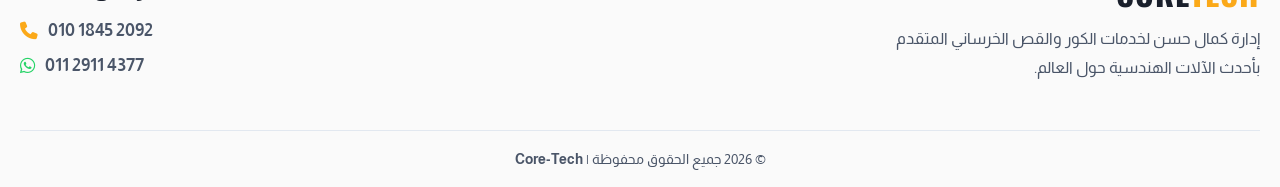
==== commit 1e4defd9: "Add files via upload" ====
--- a/index.html
+++ b/index.html
@@ -140,10 +140,11 @@
                     <h4>تقنية التخريم الأسطواني الماسي</h4>
                     <p>آلات "الكور" تمثل أقصى درجات الإحترافية في عمل الفتحات الدائرية والمستديرة بالخرسانة المسلحة
                         لتمرير المواسير وتمديدات التكييف أو شبكات الإطفاء.</p>
-                    <div class="guarantee-note">
+                    <div class="guarantee-note mb-4">
                         <strong>نظرة هندسية:</strong> التخريم يعتمد على الاحتكاك الماسي السلس الذي يقص دون مطارق، مما لا
                         يسبب أي ذبذبة أو اهتزاز للأسقف أو الحوائط.
                     </div>
+                    <a href="coring.html" class="btn-outline" style="margin-top: 15px;">اقرأ المزيد عن تخريم الكور</a>
                 </div>
             </div>
             <div class="service-image">
@@ -160,10 +161,11 @@
                     <h4>شفرات القص الهندسية الثقيلة</h4>
                     <p>لفتح مساحات واسعة مثل الأبواب، الشبابيك، قواطع السلالم، الفواصل الإنشائية، أو فتح سقف لمصعد
                         باستخدام مناشير جدارية متطورة وسريعة.</p>
-                    <div class="guarantee-note">
+                    <div class="guarantee-note mb-4">
                         <strong>نظرة هندسية:</strong> طريقة القص بالمنشار تلغي تماماً مخاطر التكسير بالدقاق، القص ببطء
                         وثبات يمنع الاهتزاز بين الخرسانة وتسليح الحديد.
                     </div>
+                    <a href="sawing.html" class="btn-outline" style="margin-top: 15px;">اقرأ المزيد عن قص الخرسانة</a>
                 </div>
             </div>
             <div class="service-image">
@@ -201,10 +203,12 @@
                     <h4>ربط العناصر الإنشائية بكفاءة عظمى</h4>
                     <p>عند الحاجة لتوسعة مبنى أو إضافة درجات سلم وأعمدة، نقوم بثقب الخرسانة القديمة وحقنها بالايبوكسي
                         وغرس أسياخ القوة لرفع المتانة والمقاومة.</p>
-                    <div class="guarantee-note">
+                    <div class="guarantee-note mb-4">
                         <strong>نظرة هندسية:</strong> أعمال التخريم بمعدات التردد العالي لا تفصل الطبقة الصخرية
                         للخرسانة، والايبوكسي يتحمل إجهادات تفوق الخرسانة ذاتها.
                     </div>
+                    <a href="planting.html" class="btn-outline" style="margin-top: 15px;">اقرأ المزيد عن تزريع
+                        الأشاير</a>
                 </div>
             </div>
             <div class="service-image">
@@ -256,6 +260,11 @@
         <i class="fab fa-whatsapp"></i>
     </a>
 
+    <!-- Fixed Phone Call Bubble -->
+    <a href="tel:01018452092" class="phone-bubble" aria-label="اتصال هاتفي">
+        <i class="fas fa-phone-alt"></i>
+    </a>
+
     <script src="script.js"></script>
 </body>
 
--- a/style.css
+++ b/style.css
@@ -606,6 +606,182 @@
     transform: scale(1.1);
 }
 
+/* Fixed Phone Bubble */
+.phone-bubble {
+    position: fixed;
+    bottom: 30px;
+    right: 30px;
+    width: 60px;
+    height: 60px;
+    background-color: var(--primary);
+    color: var(--dark);
+    border-radius: 50%;
+    display: flex;
+    align-items: center;
+    justify-content: center;
+    font-size: 2rem;
+    box-shadow: 0 10px 20px rgba(251, 169, 25, 0.3);
+    z-index: 1000;
+    transition: 0.3s;
+}
+
+.phone-bubble:hover {
+    transform: scale(1.1);
+    background-color: var(--primary-hover);
+    color: var(--white);
+}
+
+/* Utility Helpers */
+.mb-4 {
+    margin-bottom: 1.5rem;
+}
+
+/* ---- NEW INNER PAGE MODERNIZE DESIGN ---- */
+.inner-hero-modern {
+    position: relative;
+    padding: 180px 0 120px;
+    background-size: cover;
+    background-position: center;
+    background-attachment: fixed;
+    color: var(--white);
+    display: flex;
+    align-items: center;
+}
+
+.inner-hero-modern::before {
+    content: '';
+    position: absolute;
+    top: 0;
+    left: 0;
+    width: 100%;
+    height: 100%;
+    background: linear-gradient(to left, rgba(26, 32, 44, 0.95), rgba(26, 32, 44, 0.4));
+    z-index: 1;
+}
+
+.inner-hero-modern .container {
+    position: relative;
+    z-index: 2;
+    max-width: 800px;
+    margin-right: auto;
+    margin-left: 0;
+}
+
+.inner-hero-modern .badge {
+    background-color: var(--primary);
+    color: var(--dark);
+    margin-bottom: 20px;
+}
+
+.inner-hero-modern h1 {
+    font-size: 3.8rem;
+    font-weight: 800;
+    margin-bottom: 25px;
+    line-height: 1.25;
+}
+
+.inner-hero-modern p {
+    font-size: 1.25rem;
+    line-height: 1.9;
+    color: #e2e8f0;
+}
+
+.service-overview {
+    padding: 100px 0;
+    background: var(--white);
+}
+
+.overview-grid {
+    display: grid;
+    grid-template-columns: 1fr 1fr;
+    gap: 60px;
+    align-items: center;
+}
+
+.overview-text h2 {
+    font-size: 2.3rem;
+    color: var(--dark);
+    margin-bottom: 25px;
+    position: relative;
+    padding-right: 25px;
+}
+
+.overview-text h2::before {
+    content: '';
+    position: absolute;
+    right: 0;
+    top: 5px;
+    bottom: 5px;
+    width: 6px;
+    background-color: var(--primary);
+    border-radius: 4px;
+}
+
+.overview-text p {
+    font-size: 1.15rem;
+    line-height: 1.9;
+    color: var(--text-body);
+    margin-bottom: 20px;
+}
+
+.overview-img img {
+    width: 100%;
+    border-radius: 12px;
+    box-shadow: 0 20px 40px rgba(0, 0, 0, 0.1);
+}
+
+.service-features-cards {
+    padding: 100px 0;
+    background: var(--light-grey);
+}
+
+.service-features-cards .section-header {
+    text-align: center;
+    margin-bottom: 60px;
+}
+
+.service-features-cards .section-header h2 {
+    font-size: 2.5rem;
+    color: var(--dark);
+}
+
+.cards-grid {
+    display: grid;
+    grid-template-columns: repeat(2, 1fr);
+    gap: 30px;
+}
+
+.feature-card {
+    background: var(--white);
+    padding: 40px 30px;
+    border-radius: 12px;
+    box-shadow: 0 10px 20px rgba(0, 0, 0, 0.03);
+    border-right: 4px solid var(--primary);
+    transition: 0.3s;
+}
+
+.feature-card:hover {
+    transform: translateY(-5px);
+    box-shadow: 0 15px 30px rgba(0, 0, 0, 0.08);
+}
+
+.feature-card i {
+    font-size: 2.5rem;
+    color: var(--primary);
+    margin-bottom: 20px;
+}
+
+.feature-card h3 {
+    font-size: 1.4rem;
+    color: var(--dark);
+    margin-bottom: 15px;
+}
+
+.feature-card p {
+    color: var(--text-body);
+    line-height: 1.8;
+}
+
 /* Responsive */
 @media (max-width: 1024px) {
     .hero-split {
@@ -625,6 +801,19 @@
         grid-template-columns: 1fr;
     }
 
+    .inner-hero-modern {
+        padding: 120px 0 80px;
+    }
+
+    .inner-hero-modern h1 {
+        font-size: 2.8rem;
+    }
+
+    .overview-grid,
+    .cards-grid {
+        grid-template-columns: 1fr;
+    }
+
     .stats-inner {
         grid-template-columns: repeat(2, 1fr);
         gap: 50px;
